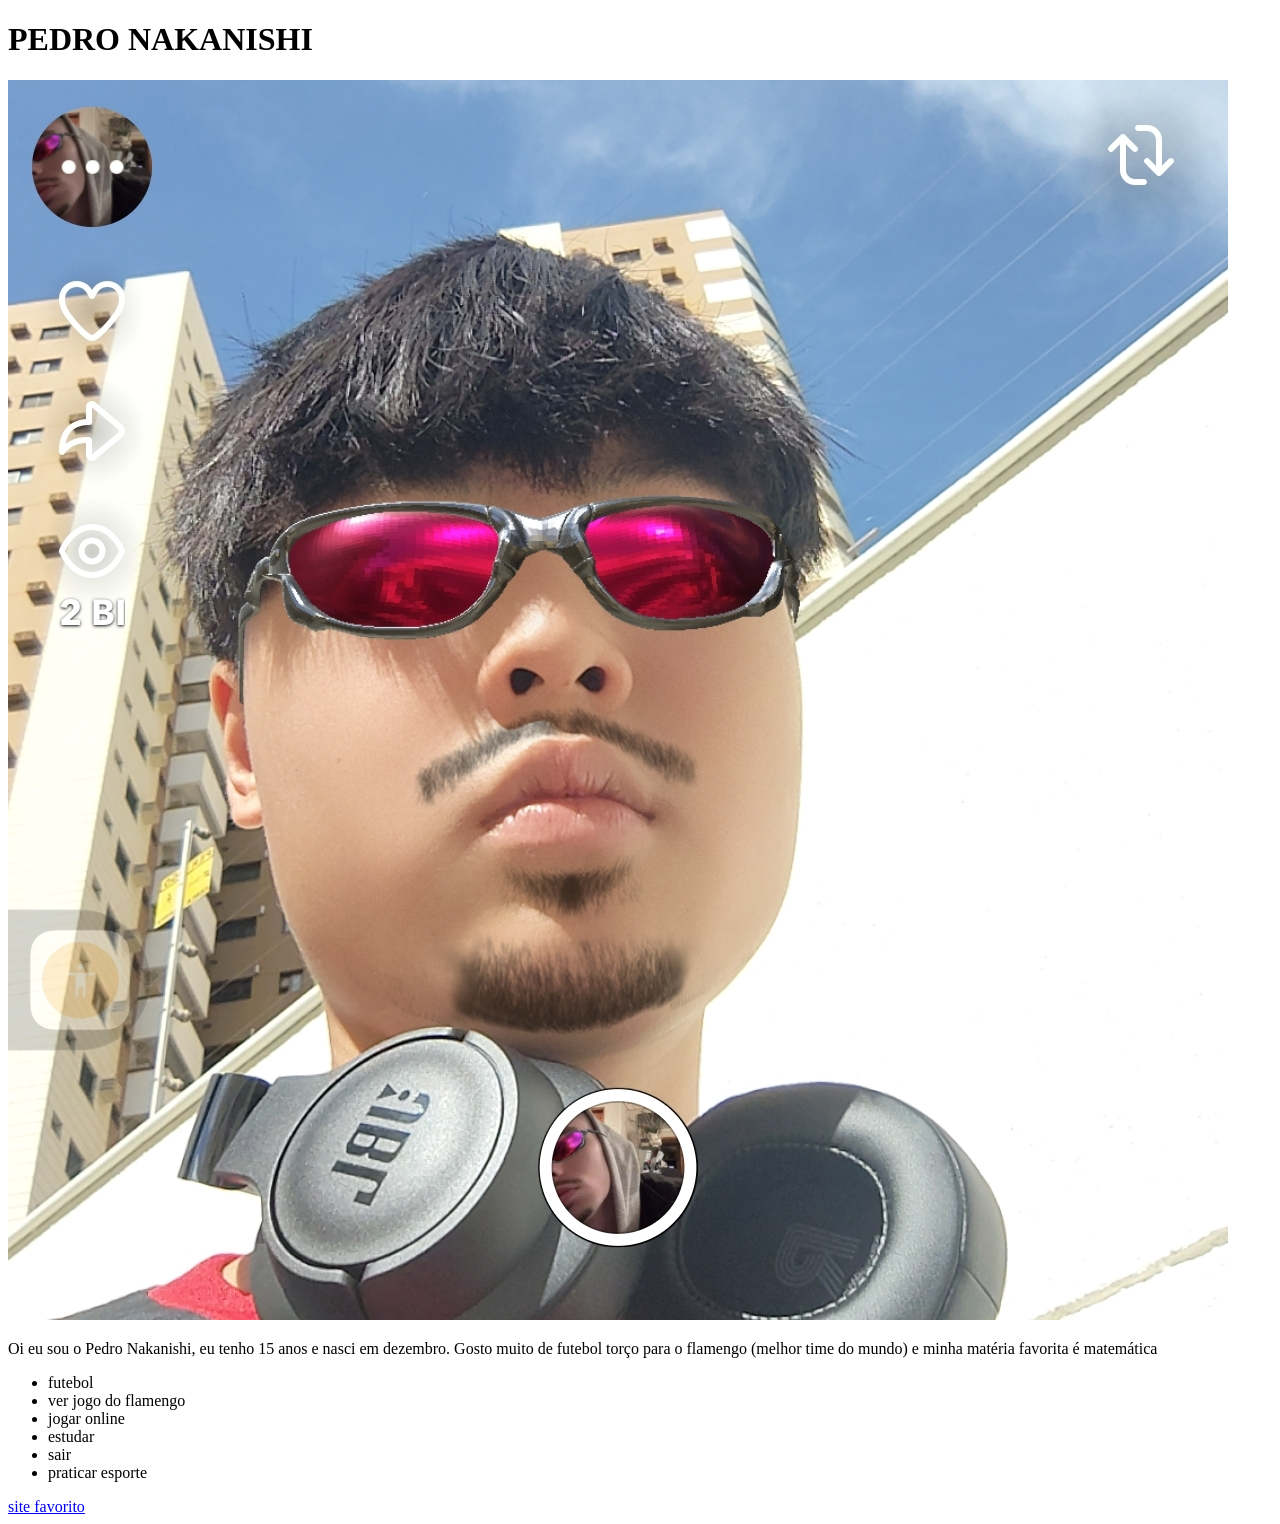
==== index.html @ 9935871b "Add files via upload" ====
<!DOCTYPE html>
<html lang="pt-br">
<head>
    <meta charset="UTF-8">
    <meta name="viewport" content="width=device-width, initial-scale=1.0">
    <title>Document</title>
</head>
<body>
    <h1>PEDRO NAKANISHI</h1>
    <img src="pedro67.jpg" alt="aaa"  >
     <p>Oi eu sou o Pedro Nakanishi, eu tenho 15 anos e nasci em dezembro. Gosto muito de futebol torço para o flamengo (melhor time do mundo) e minha matéria favorita é matemática</p>
    <ul>
        <li>futebol
            <li>ver jogo do flamengo
            <li>jogar online
             <li>estudar
            <li>sair
           <li>praticar esporte          
        </li>
    </ul>
    <a href="https://www.flamengo.com.br/">site favorito</a>
</body>
</html>
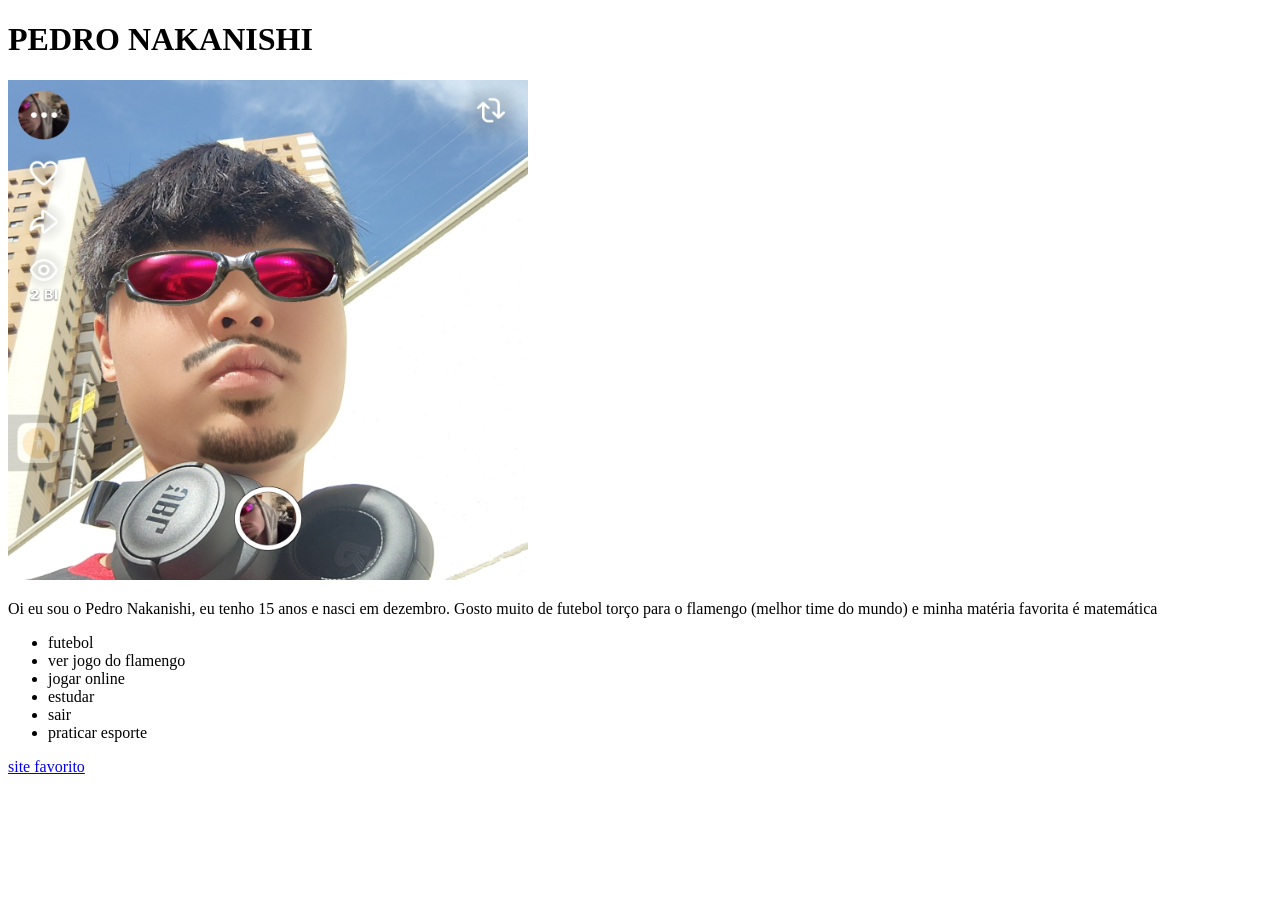
==== commit 3adbf584: "Add files via upload" ====
--- a/index.html
+++ b/index.html
@@ -7,7 +7,7 @@
 </head>
 <body>
     <h1>PEDRO NAKANISHI</h1>
-    <img src="pedro67.jpg" alt="aaa"  >
+    <img src="pedro67.jpg" width="520"height="500" alt="minha foto"  >
      <p>Oi eu sou o Pedro Nakanishi, eu tenho 15 anos e nasci em dezembro. Gosto muito de futebol torço para o flamengo (melhor time do mundo) e minha matéria favorita é matemática</p>
     <ul>
         <li>futebol
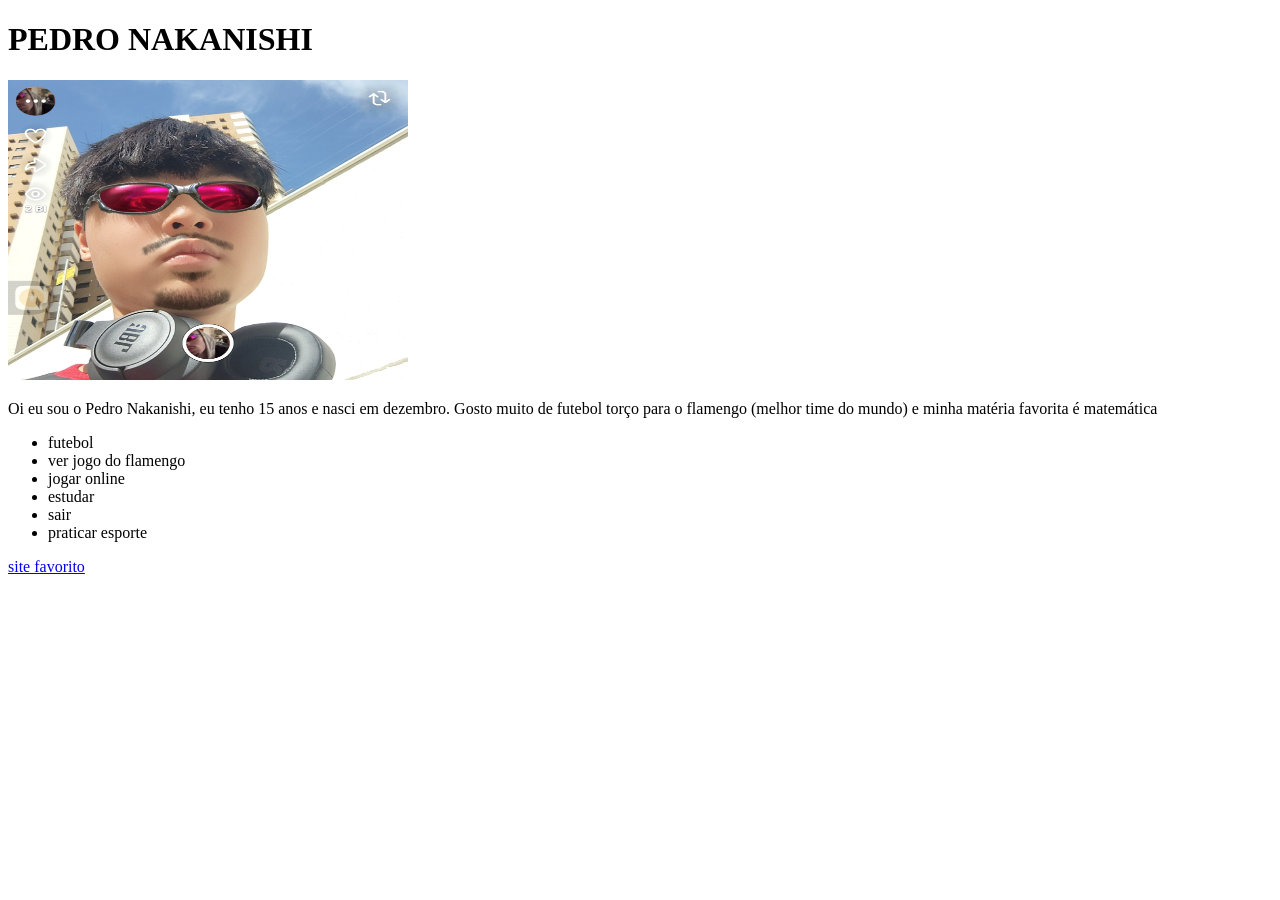
==== commit 5f3198c7: "Add files via upload" ====
--- a/index.html
+++ b/index.html
@@ -7,7 +7,7 @@
 </head>
 <body>
     <h1>PEDRO NAKANISHI</h1>
-    <img src="pedro67.jpg" width="520"height="500" alt="minha foto"  >
+    <img src="pedro67.jpg" width="400"height="300" alt="minha foto"  >
      <p>Oi eu sou o Pedro Nakanishi, eu tenho 15 anos e nasci em dezembro. Gosto muito de futebol torço para o flamengo (melhor time do mundo) e minha matéria favorita é matemática</p>
     <ul>
         <li>futebol
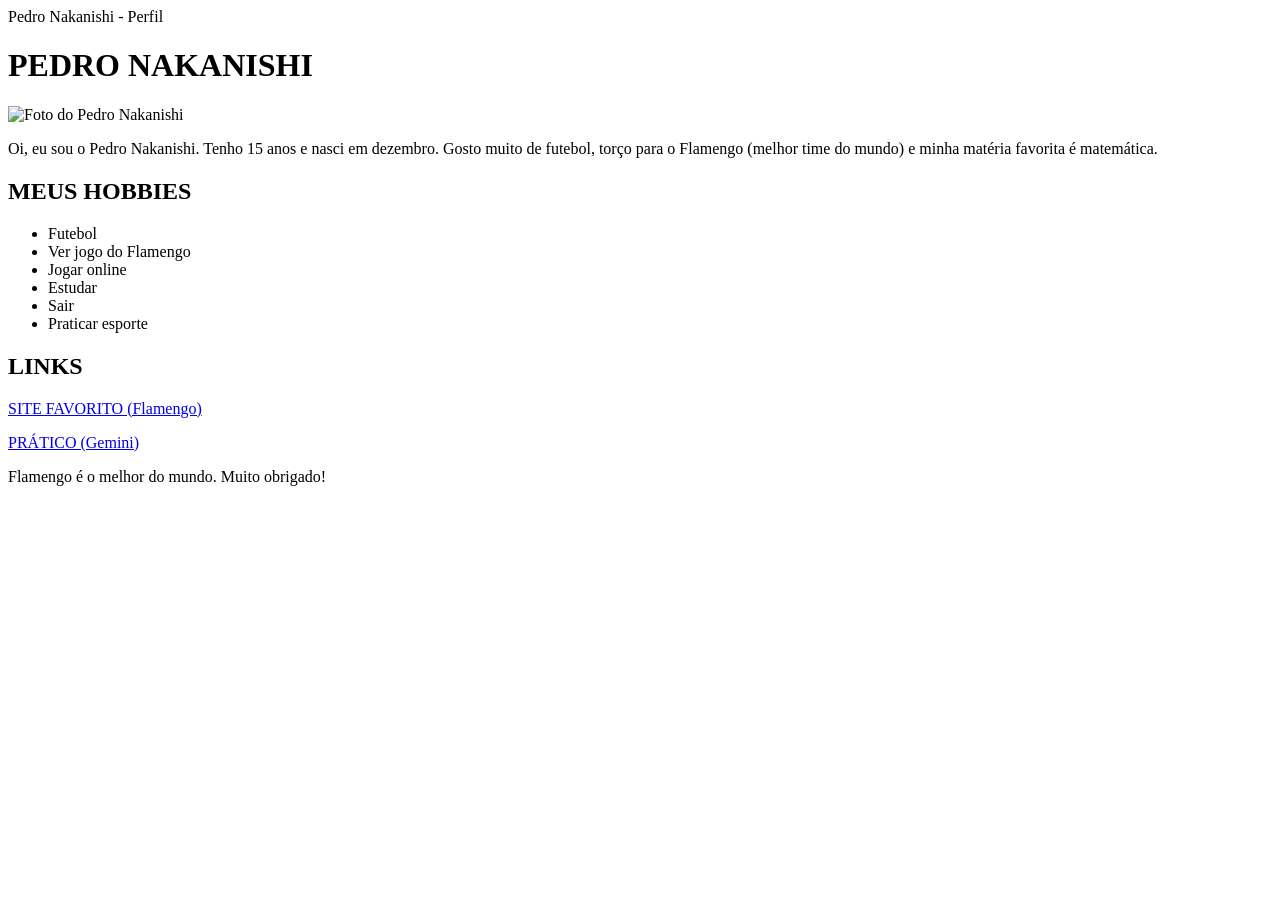
==== commit 1cf68c37: "Add files via upload" ====
--- a/index.html
+++ b/index.html
@@ -3,21 +3,37 @@
 <head>
     <meta charset="UTF-8">
     <meta name="viewport" content="width=device-width, initial-scale=1.0">
-    <title>Document</title>
+    <link rel="stylesheet" href="style.css"
+    <title>Pedro Nakanishi - Perfil</title>
 </head>
 <body>
-    <h1>PEDRO NAKANISHI</h1>
-    <img src="pedro67.jpg" width="400"height="300" alt="minha foto"  >
-     <p>Oi eu sou o Pedro Nakanishi, eu tenho 15 anos e nasci em dezembro. Gosto muito de futebol torço para o flamengo (melhor time do mundo) e minha matéria favorita é matemática</p>
-    <ul>
-        <li>futebol
-            <li>ver jogo do flamengo
-            <li>jogar online
-             <li>estudar
-            <li>sair
-           <li>praticar esporte          
-        </li>
-    </ul>
-    <a href="https://www.flamengo.com.br/">site favorito</a>
+
+    <header>
+        <h1><strong>PEDRO NAKANISHI</strong></h1>
+        <img src="pedro.jpg" width="500" height="450" alt="Foto do Pedro Nakanishi">
+    </header>
+
+    <main>
+        <p>Oi, eu sou o Pedro Nakanishi. Tenho 15 anos e nasci em dezembro. Gosto muito de futebol, torço para o Flamengo (melhor time do mundo) e minha matéria favorita é matemática.</p>
+        
+        <h2 id="HOBBIES">MEUS HOBBIES</h2> 
+        <ul class="hobbies">
+            <li>Futebol</li>
+            <li id="jogoflamengo">Ver jogo do Flamengo</li>
+            <li>Jogar online</li>
+            <li>Estudar</li>
+            <li>Sair</li>
+            <li>Praticar esporte</li>         
+        </ul>
+        
+        <h2>LINKS</h2>
+        <p><a href="https://www.flamengo.com.br/" target="_blank">SITE FAVORITO (Flamengo)</a></p>
+        <p><a href="https://gemini.google.com/app" target="_blank">PRÁTICO (Gemini)</a></p>
+    </main>
+
+    <footer> 
+        <p id="rodape">Flamengo é o melhor do mundo. Muito obrigado!</p> 
+    </footer>
+
 </body>
 </html>
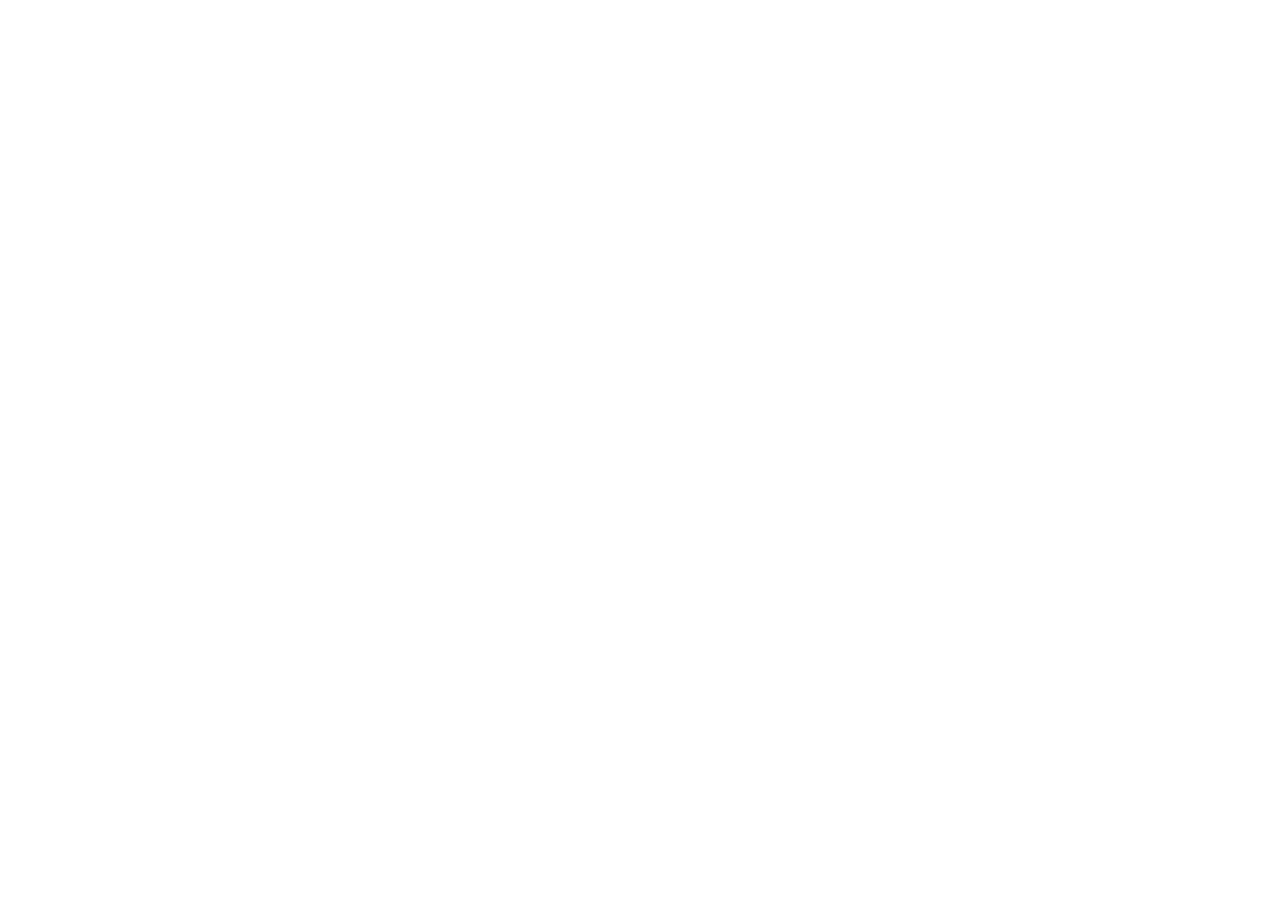
==== commit b68b7b7d: "Add files via upload" ====
--- a/index.html
+++ b/index.html
@@ -1,39 +1,12 @@
+<h1></h1>
 <!DOCTYPE html>
-<html lang="pt-br">
+<html lang="en">
 <head>
     <meta charset="UTF-8">
     <meta name="viewport" content="width=device-width, initial-scale=1.0">
-    <link rel="stylesheet" href="style.css"
-    <title>Pedro Nakanishi - Perfil</title>
+    <title>Document</title>
 </head>
 <body>
-
-    <header>
-        <h1><strong>PEDRO NAKANISHI</strong></h1>
-        <img src="pedro.jpg" width="500" height="450" alt="Foto do Pedro Nakanishi">
-    </header>
-
-    <main>
-        <p>Oi, eu sou o Pedro Nakanishi. Tenho 15 anos e nasci em dezembro. Gosto muito de futebol, torço para o Flamengo (melhor time do mundo) e minha matéria favorita é matemática.</p>
-        
-        <h2 id="HOBBIES">MEUS HOBBIES</h2> 
-        <ul class="hobbies">
-            <li>Futebol</li>
-            <li id="jogoflamengo">Ver jogo do Flamengo</li>
-            <li>Jogar online</li>
-            <li>Estudar</li>
-            <li>Sair</li>
-            <li>Praticar esporte</li>         
-        </ul>
-        
-        <h2>LINKS</h2>
-        <p><a href="https://www.flamengo.com.br/" target="_blank">SITE FAVORITO (Flamengo)</a></p>
-        <p><a href="https://gemini.google.com/app" target="_blank">PRÁTICO (Gemini)</a></p>
-    </main>
-
-    <footer> 
-        <p id="rodape">Flamengo é o melhor do mundo. Muito obrigado!</p> 
-    </footer>
-
+    
 </body>
 </html>
